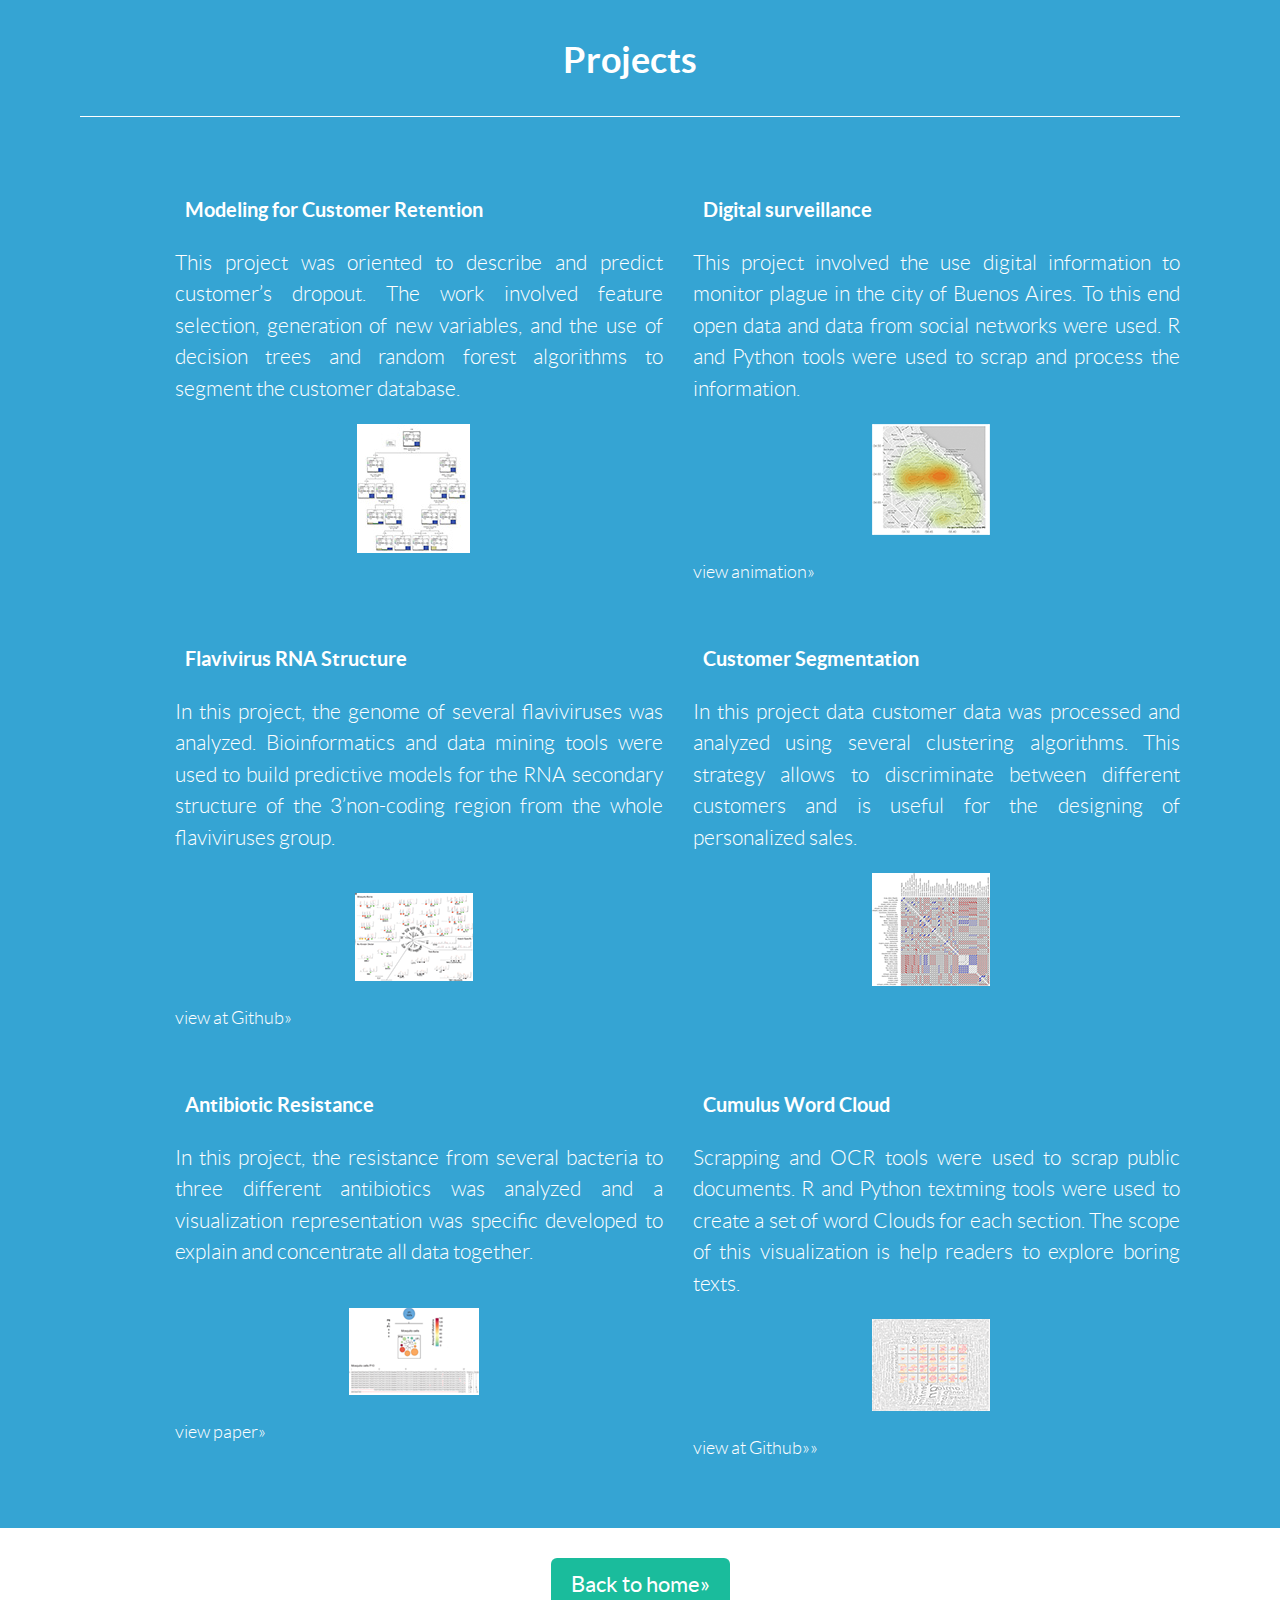
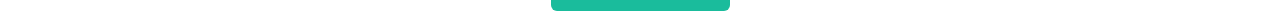
==== experiences.html @ 5ecaa243 "cargando" ====
<!DOCTYPE html>
<html lang="en">
  <head>
    <meta charset="utf-8">
    <title>Flat UI Free 101 Template</title>
    <meta name="viewport" content="width=device-width, initial-scale=1.0">

	 <!-- Loading Bootstrap -->
    <link href="bootstrap/css/bootstrap.css" rel="stylesheet">

    <!-- Loading Flat UI -->
    <link href="css/flat-ui.css" rel="stylesheet">
	<link href="css/main.css" rel="stylesheet">

  <body>
	 
	 <div id="experience" class="jumbotron section">
		<h2 class="text-center">Projects</h2>
		
      <!-- Example row of columns -->  
	   <!-- segunda fila -->
	   
       <div class="row">
           <div class="text-center col-sm-6 col-md-6">
		  <h3>Modeling for Customer Retention</h3>
          <p>This project was oriented to describe and predict customer’s dropout. The work involved feature selection, generation of new variables, and the use of decision trees and random forest algorithms to segment the customer database.</p>
		  <div id ="ima3" class="text-center" ><img src="img/tree.jpg"/></div>
        </div>
       
        <div class="text-center col-sm-6 col-md-6">
        <h3> Digital surveillance</h3>
          <p>This project involved the use digital information to monitor plague in the city of Buenos Aires. To this end open data and data from social networks were used. R and Python tools were used to scrap and process the information.
		   </p>
		  <div id ="ima3" class="text-center" ><img src="img/surve.png"/></div>
          <p><a  href="img/surve.gif">view animation»</a></p>
        </div>
		</div>
 
		<!-- tercer fila -->
	
      <div class="row">
		  
		      		  
        <div class="text-center col-sm-6 col-md-6">
        <h3>Flavivirus RNA Structure</h3>
          <p>In this project, the genome of several flaviviruses was analyzed.  Bioinformatics and data mining tools were used to build predictive models for the RNA secondary structure of the 3’non-coding region from the whole flaviviruses group.  </p>
		  		  <div id ="ima2" class="text-center" ><img src="img/FLAVI.png"/></div>
		  <p><a  href="http://sergio14.github.io/Flaviviruses_RNA_Structures/Flavivirus-3UTR.svg">view at Github»</a></p>
          
        </div>
		
		 <div class="text-center col-sm-6 col-md-6">
          <h3>Customer Segmentation  </h3>
          <p>In this project data customer data was processed and analyzed using several clustering algorithms.  This strategy allows to discriminate between different customers and is useful for the designing of personalized sales. </p>
		  <div id ="ima3" class="text-center" ><img src="img/cust.png"/></div>
          </div>
		
		 </div>
        
   <!-- cuarta fila -->
     
	 <div class="row">
	 
        <div class="text-center col-sm-6 col-md-6">
          <h3>Antibiotic Resistance</h3>
          <p>In this project, the resistance from several bacteria to three different antibiotics was analyzed and a visualization representation was specific developed to explain and concentrate all data together. </p>
		  <div id ="ima2" class="text-center" ><img src="img/seq2.png"/></div>
          <p><a  href="http://sergio14.github.io/VIZ/bacterias">view paper»</a></p>
		  
          </div>

          <div class="text-center col-sm-6 col-md-6">
          <h3>Cumulus Word Cloud</h3>
          <p>Scrapping and OCR tools were used to scrap public documents. R and Python textming tools were used to create a set of word Clouds for each section. The scope of this visualization is help readers to explore boring texts.</p>
		<div id="ima3" class="text-center" ><img src="img/cumulus.png"/></div>
            <p><a  href="http://sergio14.github.io/Nis/">view at Github»»</a></p>
        </div>
        
      </div>
  
       </div>
 			 
				 <p  class="text-center">
				<a href="index.html"><button id="boton" class="btn btn-hg btn-primary">Back to home»</button></a>
		</p>
  	

<script src="js/jquery.js"></script>
<script type="text/javascript" src="js/raphael.js"></script>
<script type="text/javascript" src="js/jquery.pagescroller.lite.js"></script>

<script type="text/javascript">
$(document).ready(function(){
// initiate page scroller plugin
$('body').pageScroller({
navigation: '#menu'
}); });
</script>



  </body>
</html>
---- css/main.css ----
body{
color: #35a4d3;
}

.jumbotron{
background-color: #35a4d3;
}



.home-bottom {
text-align: center;
}

.portada{
-webkit-border-redius: 50%;
-moz-border-radius: 50%;
-ms-border-radius: 50%;
-o-border-radius:50%;
border-radius: 20%;
border: solid 3px #eec663;
display: inline-block;
}

.row{
padding-top: 10px;
padding-left: 95px;
}


#header {
padding-top: 95px;
padding-bottom: 95px;
}

#header a{
//text-transform: uppercase;
font-size: 30px;
color: #eec663;
margin: 0 15px 0 15px;
font-weight: bolder;
line-height: 1.2;
}

#header p {
margin-top:1px;
font-size:40px;
color:#eec663;
font-weight: bolder;
line-height: 1.2;

}

#header a:hover{
color: #008b8b;
}



#text{
font-size: 20px;
line-height: 1.70;
text-align: justify;
color: #222222;
}



#experience {
padding-left: 80px;
padding-right: 100px;
padding-top: 10px;
padding-bottom: 50px;
background-color:#35a4d3;

}



#experience p{
font-size: 20x;
line-height: 1.5;
color: white;
text-align: justify;
margin-top: 20px;
}
#experience a{
font-size: 18px;
line-height: 1.5;
color: white;
text-align: justify;
}
#bot {
 margin-top: 40px;
}


#experience a:hover {
color: blue;
}

#experience h3{
font-size: 20px;
line-height: 1.70;
color: white;
text-align: justify;
margin-left: 10px;
}

#experience h2{
	font-size: 2em;
	margin-bottom: 1em;
	padding-bottom: 1em;
	border-bottom: 1px solid white;
	color: white;
}


.btn boton{
margin-top: 50px;
}


#about{
background: white;
padding-top: 50px;
padding-left: 50px;
padding-right: 100px;
}

#about h2{
font-size: 32px;
//text-transform: uppercase;
margin: 70px 0 70px 0;
color: #35a4d3;
border-bottom: 1px solid #35a4d3;
margin-bottom:20px
}

#about p {
text-align:justify;
color: #35a4d3;
font-size:20px;
margin-top:30px;
}




#about .btn{
margin-top: 90px;
margin-bottom: 135px;
background-color: #3498DB;
font-size: 17px;
padding: 12px 40px;
}
#about .btn:hover{
background-color: #99CBED;
}


#ima1{
margin-right:10px
}

#ima2{
margin-right:10px;
margin-top:40px
}

#ima3{
margin-right:10px;
margin-top:20px
}

#ima4{
margin-right:10px;
margin-top:40px
}


#awards h2{
	font-size: 2em;
	margin-bottom: 1em;
	padding-bottom: 1em;
	border-bottom: 1px solid #00c8b8;
	color: #35a4d3;
}

#awards h3{
	font-size: 1.5em;
	margin-bottom: 1em;
	padding-bottom: 1em;
	color: #35a4d3;
}


#awards p{
text-align:justify;
color: #35a4d3;
font-size:20px;
margin-top:30px;
}



#work{
background: white;
padding-top: 40px;
padding-right: 10px;


}

#work p {
text-align:justify;
color: #35a4d3;
font-size:21px;
margin-top:20px;
//font-weight: bolder;

}

#work h2{
font-size: 35px;
padding-top:10px;
border-bottom: 1px solid #35a4d3;
}


#work h5{
font-size: 20px;
}

#work h5:hover{
color: #99CBED;
}

#ima{
margin-left:150px;
margin-top:100px;
}



#contacto{
padding-bottom: 200px;
padding-top:150px;
background: #35a4d3;
}


#contacto p{
font-size: 23px;
padding-left:50px;
color: white;
}

#contacto h2{
font-size: 35px;
//text-transform: uppercase;
margin: 70px 0 35px 0;
color: white;
padding-left:50px;

}
#contacto a{
color: white;


}
#contacto a:hover {
color: blue;
}


#footer{
height: 50px;
margin-bottom: 0px;
padding-top: 25px;
padding-bottom: 60px;
}

#footer span{
color: #35a4d3;
font-size: 15px;
}
#icon{
float: right;
margin-left: 10px;
}


#awards{
background: white;
padding-top: 50px;
padding-left: 50px;

}



/*NAVIGATION*/

.pageScrollerNav{
	padding-top: 0.05em;
	z-index: 100;
	width: 1%;
	height: 100%;
	position: fixed;
	font-family: 'Roboto', sans-serif;
	font-size: 0.25em;
	transition: all 0.4s ease-in-out;
	-moz-transition: all 0.4s ease-in-out;
	-webkit-transition: all 0.4s ease-in-out;
	-o-transition: all 0.4s ease-in-out;
	padding-right: 1em;
	padding-left: 1em;
}
.pageScrollerNav ul{
    margin-left: auto;
    margin-right: auto;
    width: 100%;
    margin-top:100%;
}

.pageScrollerNav ul li{
	list-style-type: none;
	text-align: center;
	display: inline-block;
	width: 27%;
	padding: 0.6em;
	margin-right: auto;
	margin-left: auto;
	font-weight: bolder;
	text-transform: lowercase;
	color: #000;

}

.stylish{
	display:inline-block;
	width:1em;
	height:1em;
	border-radius:66px;
	border:4px double #ccc;
	font-size:20px;
	color:#eec663;
	line-height:100px;
	text-align:center;
	text-decoration:none;
	//text-shadow:0 1px 0 #fff;
	background:#eec663;
	transition: all 0.4s ease-in-out;
	-moz-transition: all 0.4s ease-in-out;
	-webkit-transition: all 0.4s ease-in-out;
	-o-transition: all 0.4s ease-in-out;

}

.stylish:hover{
	border:4px double #bbb;
	color:#008b8b;
	text-decoration:none;
	background:#008b8b;
}

.stylish span{
	display: inline-block;
	position: absolute;
	margin-top: -2.2em;
	margin-left: 1em;

}

.pageScrollerNav ul li a:hover{
	color: #008b8b;
}

#home{
	height: 100%;
}


#contact-buttons{
	list-style-type: none;
	transition: all 0.4s ease-in-out;
	-moz-transition: all 0.4s ease-in-out;
	-webkit-transition: all 0.4s ease-in-out;
	-o-transition: all 0.4s ease-in-out;
	margin-right: auto;
}

#contact-buttons li{
	display: inline;
	opacity: 0.4;
	transition: all 0.3s ease-in-out;
	-moz-transition: all 0.3s ease-in-out;
	-webkit-transition: all 0.3s ease-in-out;
	-o-transition: all 0.3s ease-in-out;
	margin-right: auto;


}

#contact-buttons li:hover{
	opacity: 1.0;
}
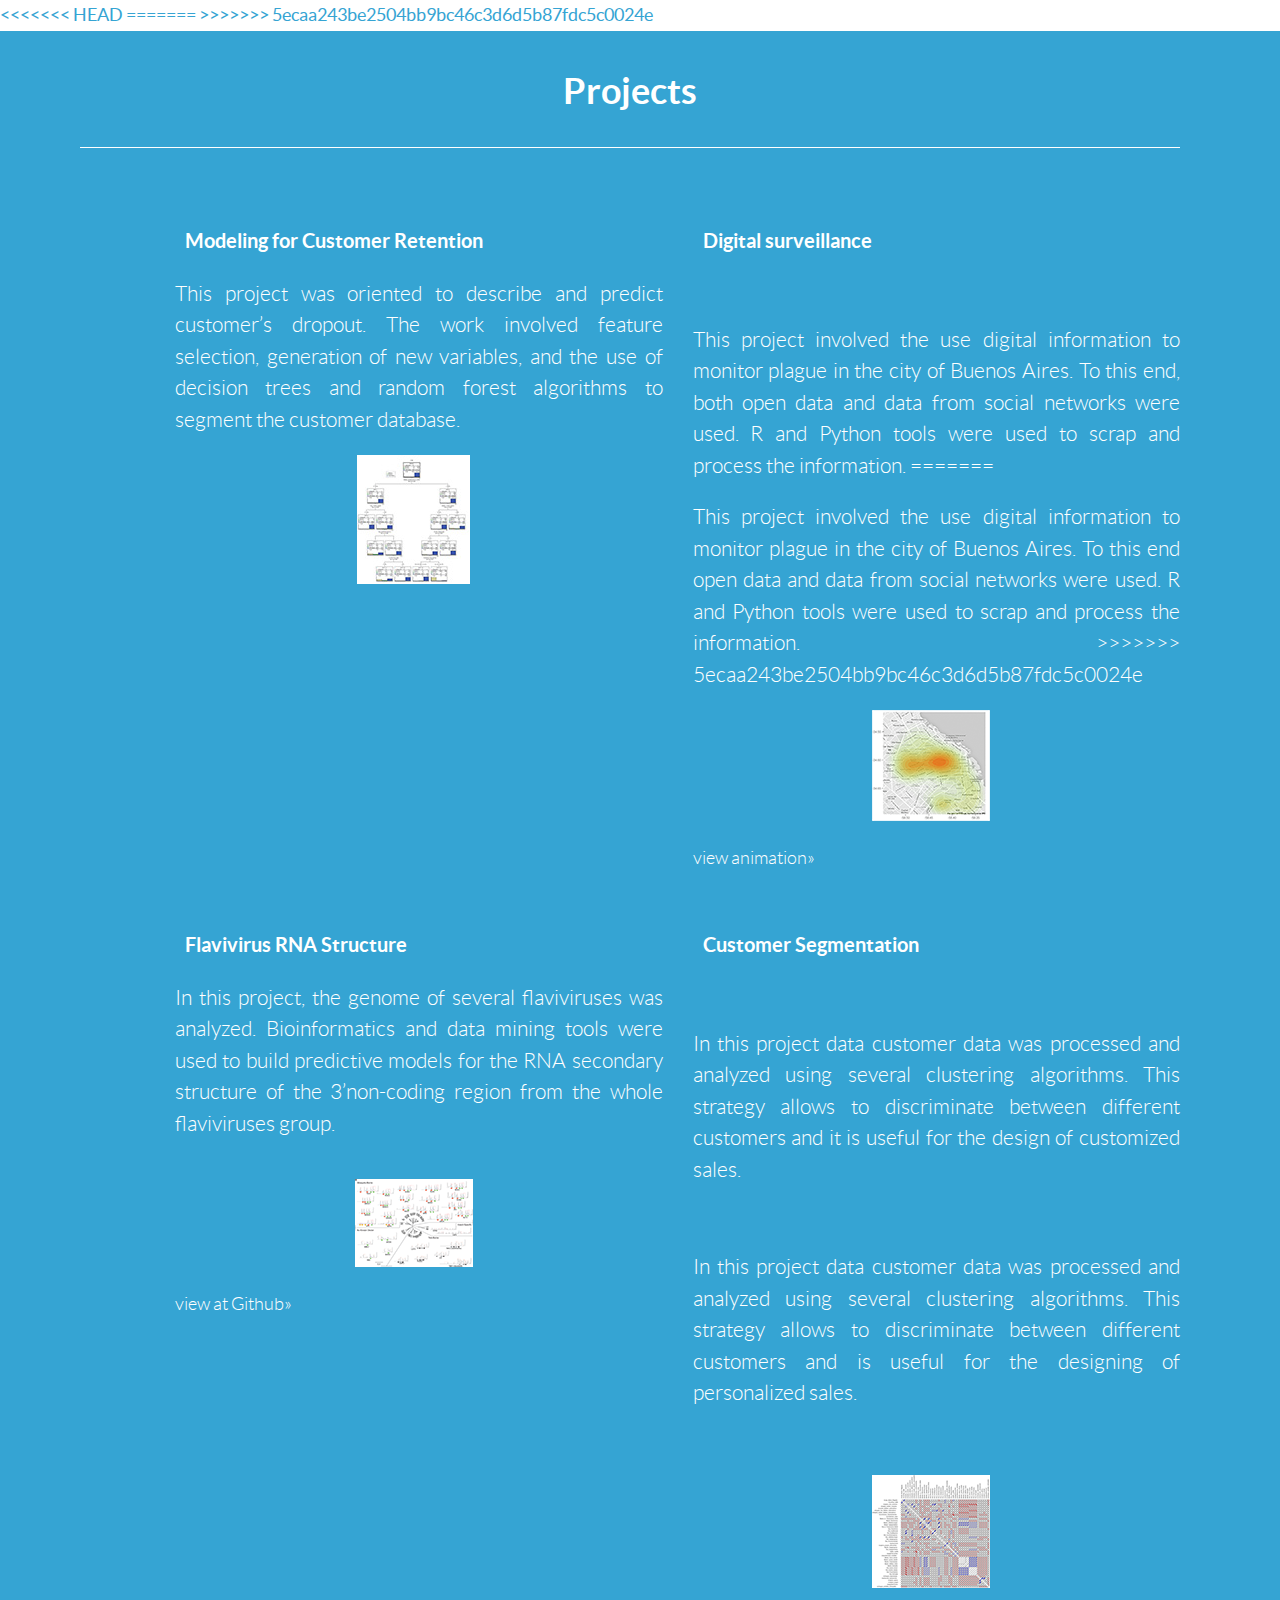
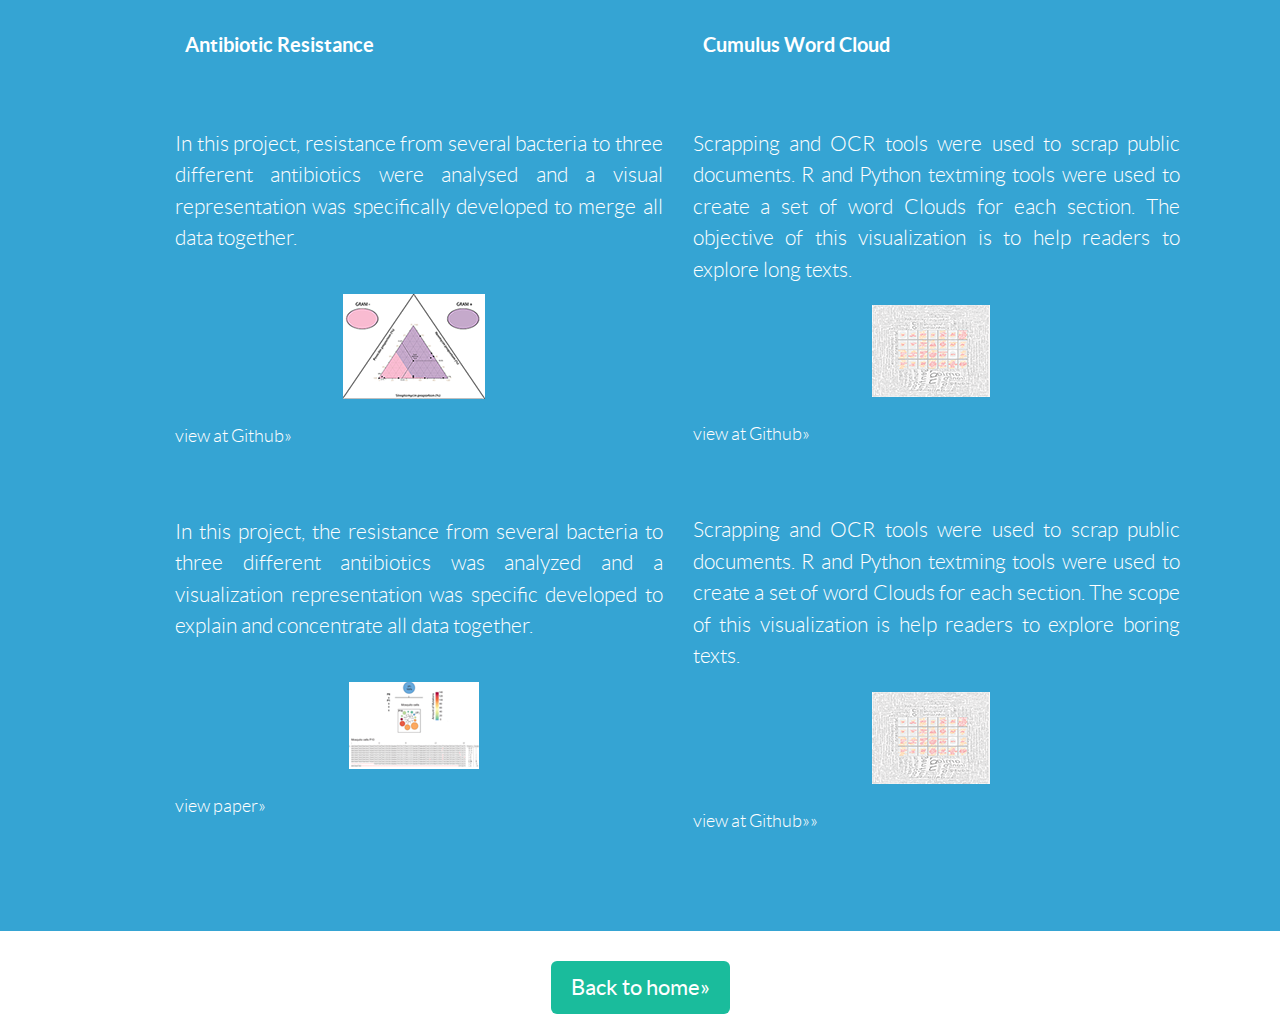
==== commit 763143fa: "change" ====
--- a/experiences.html
+++ b/experiences.html
@@ -2,7 +2,11 @@
 <html lang="en">
   <head>
     <meta charset="utf-8">
+<<<<<<< HEAD
+    <title>Sergio Villordo</title>
+=======
     <title>Flat UI Free 101 Template</title>
+>>>>>>> 5ecaa243be2504bb9bc46c3d6d5b87fdc5c0024e
     <meta name="viewport" content="width=device-width, initial-scale=1.0">
 
 	 <!-- Loading Bootstrap -->
@@ -29,7 +33,11 @@
        
         <div class="text-center col-sm-6 col-md-6">
         <h3> Digital surveillance</h3>
+<<<<<<< HEAD
+          <p>This project involved the use digital information to monitor plague in the city of Buenos Aires. To this end, both open data and data from social networks were used. R and Python tools were used to scrap and process the information.
+=======
           <p>This project involved the use digital information to monitor plague in the city of Buenos Aires. To this end open data and data from social networks were used. R and Python tools were used to scrap and process the information.
+>>>>>>> 5ecaa243be2504bb9bc46c3d6d5b87fdc5c0024e
 		   </p>
 		  <div id ="ima3" class="text-center" ><img src="img/surve.png"/></div>
           <p><a  href="img/surve.gif">view animation»</a></p>
@@ -51,7 +59,11 @@
 		
 		 <div class="text-center col-sm-6 col-md-6">
           <h3>Customer Segmentation  </h3>
+<<<<<<< HEAD
+          <p>In this project data customer data was processed and analyzed using several clustering algorithms.  This strategy allows to discriminate between different customers and it is useful for the design of customized sales. </p>
+=======
           <p>In this project data customer data was processed and analyzed using several clustering algorithms.  This strategy allows to discriminate between different customers and is useful for the designing of personalized sales. </p>
+>>>>>>> 5ecaa243be2504bb9bc46c3d6d5b87fdc5c0024e
 		  <div id ="ima3" class="text-center" ><img src="img/cust.png"/></div>
           </div>
 		
@@ -63,17 +75,29 @@
 	 
         <div class="text-center col-sm-6 col-md-6">
           <h3>Antibiotic Resistance</h3>
+<<<<<<< HEAD
+          <p>In this project, resistance from several bacteria to three different antibiotics were analysed and a visual representation was specifically developed to merge all data together. </p>
+		  <div id ="ima2" class="text-center" ><img src="img/bacteria.png"/></div>
+          <p><a  href="http://sergio14.github.io/VIZ/bacterias">view at Github»</a></p>
+=======
           <p>In this project, the resistance from several bacteria to three different antibiotics was analyzed and a visualization representation was specific developed to explain and concentrate all data together. </p>
 		  <div id ="ima2" class="text-center" ><img src="img/seq2.png"/></div>
           <p><a  href="http://sergio14.github.io/VIZ/bacterias">view paper»</a></p>
+>>>>>>> 5ecaa243be2504bb9bc46c3d6d5b87fdc5c0024e
 		  
           </div>
 
           <div class="text-center col-sm-6 col-md-6">
           <h3>Cumulus Word Cloud</h3>
+<<<<<<< HEAD
+          <p>Scrapping and OCR tools were used to scrap public documents. R and Python textming tools were used to create a set of word Clouds for each section. The objective of this visualization is to help readers to explore long texts.</p>
+		<div id="ima3" class="text-center" ><img src="img/cumulus.png"/></div>
+            <p><a  href="http://sergio14.github.io/Nis/">view at Github»</a></p>
+=======
           <p>Scrapping and OCR tools were used to scrap public documents. R and Python textming tools were used to create a set of word Clouds for each section. The scope of this visualization is help readers to explore boring texts.</p>
 		<div id="ima3" class="text-center" ><img src="img/cumulus.png"/></div>
             <p><a  href="http://sergio14.github.io/Nis/">view at Github»»</a></p>
+>>>>>>> 5ecaa243be2504bb9bc46c3d6d5b87fdc5c0024e
         </div>
         
       </div>
--- a/css/main.css
+++ b/css/main.css
@@ -140,7 +140,11 @@
 #about p {
 text-align:justify;
 color: #35a4d3;
+<<<<<<< HEAD
+font-size:18px;
+=======
 font-size:20px;
+>>>>>>> 5ecaa243be2504bb9bc46c3d6d5b87fdc5c0024e
 margin-top:30px;
 }
 
